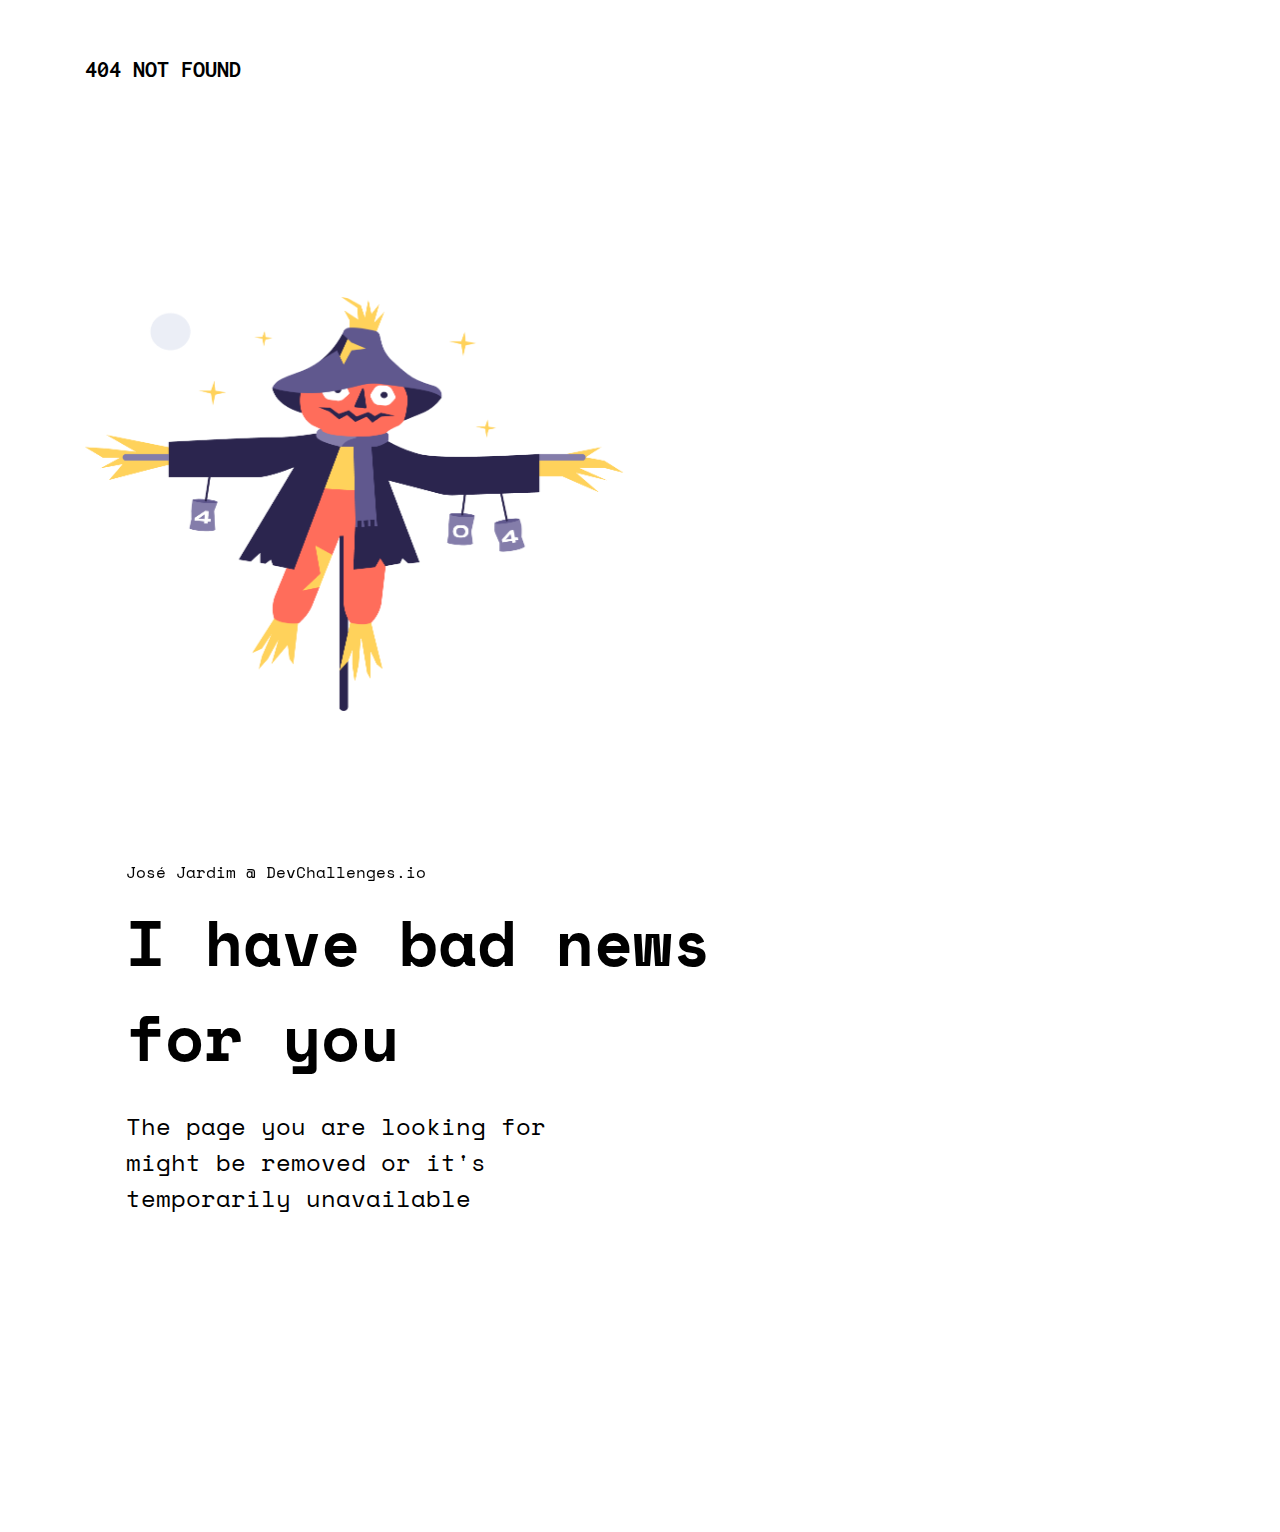
==== views/index.html @ 179ffee0 "styled the 404 page, need to add return to homepage button and center footer" ====
<!DOCTYPE html>
<html lang="en">
<head>
    <meta charset="UTF-8">
    <meta name="viewport" content="width=device-width, initial-scale=1.0">
    <link rel="preconnect" href="https://fonts.gstatic.com">
    <link href="https://fonts.googleapis.com/css2?family=Inconsolata:wght@700&display=swap" rel="stylesheet">
    <link href="https://fonts.googleapis.com/css2?family=Space+Mono:wght@400;700&display=swap" rel="stylesheet">
    <link rel="stylesheet" href="../styles/styles.css">
    <title>404 Not found </title>
</head>
<body>
    <div>
        <h1 id="title">404 NOT FOUND</h1>
    </div>

    <div class="pageImage mobile">
        <img class="mobile" src="../styles/images/Scarecrow.png" alt="">
    </div>
    <div class="NotFoundMessage">
        <h1 class="title2">I have bad news for you</h1>
        <p class="Desciption">The page you are looking for might be removed or it's temporarily unavailable</p>
    </div>
    <div>
        
    </div>

    <footer>
        <p>José Jardim @ DevChallenges.io</p>
    </footer>
</body>
</html>
---- styles/styles.css ----
/* font-family 'Inconsolata', monospace; */
body {
    font-family: none;
}

#title {
    font-family: 'Inconsolata', monospace;
    font-weight: 700;
    font-size: 24px;
    padding-left: 77px;
    padding-top: 40px;
    height: 25px;
    width: 158px;
}

@media only screen and (max-width: 768px) {
    #title {
      padding-left: 24px;
      padding-top: 20px;
    }
  }

@media only screen and (min-width: 768px) {
    .pageImage img{
        float: left;
        height: 414.2492370605469px;    
        width: 539.2236938476562px;
        padding-left: 77px;
        padding-top: 200px;
        border-radius: 0px;
    }

    .NotFoundMessage h1, p {
        font-family: 'Space Mono', monospace;
        padding-left: 118px;
    }

    .NotFoundMessage h1{
        float: left;
        width: 600px;
        padding-top: 140px;
        border-radius: 0px;
        margin-bottom: 0px;
        font-weight: 700;
        font-size: 64px;
    }

    .NotFoundMessage  p{
        float: left;
        height: 400px;
        width: 500px;
        padding-top: 0px;
        font-size: 24px;
        border-radius: 0px;
    }
  }
@media only screen and (max-width: 768px) {
    .pageImage img{
        padding-top: 64px;
        border-radius: 0px;
        display: block;
        margin-left: auto;
        margin-right: auto;
        width: 50%;
        height: 50%;
    }

    .NotFoundMessage h1, p {
        font-family: 'Space Mono', monospace;
        padding-left: 24px;
    }

    .NotFoundMessage h1{
        width: 450px;
        height: 142px;
        font-weight: 700;
        font-size: 48px;
    }

    .NotFoundMessage p{
        width: 450px;
        height: 81px;
        font-weight: 400;
        font-size: 18px;
    }
  }

footer {
    position: fixed;
    bottom: 0;;
}
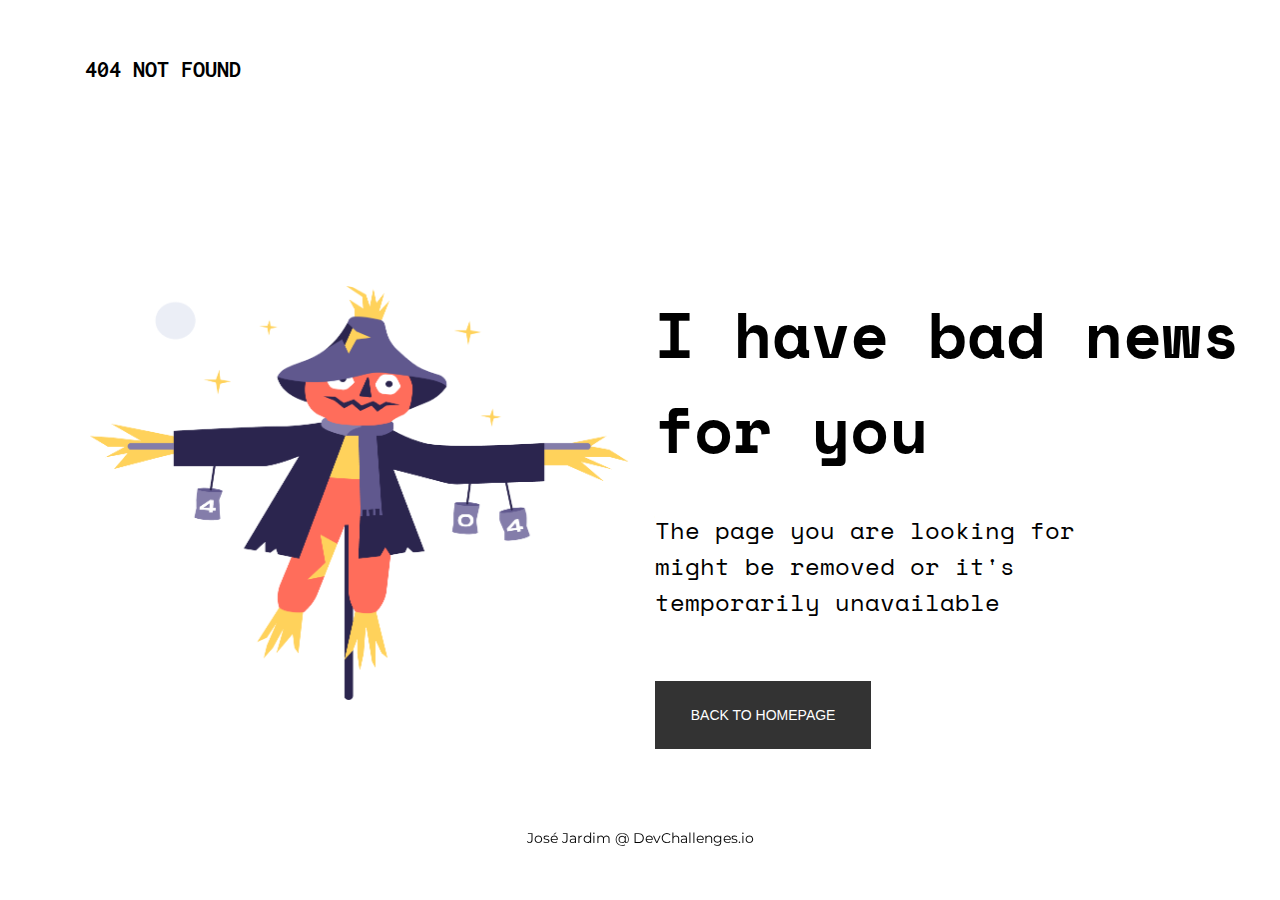
==== commit 7b2cb7a4: "changed the way components were nested, added css grid and done the footer. need to do mobile view o" ====
--- a/views/index.html
+++ b/views/index.html
@@ -6,6 +6,7 @@
     <link rel="preconnect" href="https://fonts.gstatic.com">
     <link href="https://fonts.googleapis.com/css2?family=Inconsolata:wght@700&display=swap" rel="stylesheet">
     <link href="https://fonts.googleapis.com/css2?family=Space+Mono:wght@400;700&display=swap" rel="stylesheet">
+    <link href="https://fonts.googleapis.com/css2?family=Montserrat:wght@600&display=swap" rel="stylesheet">
     <link rel="stylesheet" href="../styles/styles.css">
     <title>404 Not found </title>
 </head>
@@ -14,18 +15,21 @@
         <h1 id="title">404 NOT FOUND</h1>
     </div>
 
-    <div class="pageImage mobile">
-        <img class="mobile" src="../styles/images/Scarecrow.png" alt="">
-    </div>
-    <div class="NotFoundMessage">
-        <h1 class="title2">I have bad news for you</h1>
-        <p class="Desciption">The page you are looking for might be removed or it's temporarily unavailable</p>
-    </div>
-    <div>
-        
-    </div>
+    <main class="messageArea"> 
+        <div class="grid-container">
+            <div class="item1"><img class="img1" src="../styles/images/Scarecrow.png" alt=""></div>
+            <div class="item2">
+                <div class="contentArea">
+                    <h1 class="title2">I have bad news for you</h1>
+                    <p class="desciption">The page you are looking for might be removed or it's temporarily unavailable</p>
+                    <button class="button">BACK TO HOMEPAGE</button>
+                </div>
+            </div>
+        </div>
+    </main>
+  
 
-    <footer>
+    <footer class="footer">
         <p>José Jardim @ DevChallenges.io</p>
     </footer>
 </body>
--- a/styles/styles.css
+++ b/styles/styles.css
@@ -1,4 +1,4 @@
-/* font-family 'Inconsolata', monospace; */
+
 body {
     font-family: none;
 }
@@ -13,6 +13,87 @@
     width: 158px;
 }
 
+.messageArea{
+    margin-top: 200px;
+}
+
+/* Grid for the image and the text */
+.item1 { grid-area: image;}
+.item2 { grid-area: txt;}
+
+.grid-container{
+    display: grid;
+    grid-template-areas:
+    'image txt';
+    grid-gap: 10px;
+    padding: 5px;
+}
+
+.grid-container > div {
+    font-size: 30px;
+  }
+
+  /* Left side content styling */
+  .img1 {
+    height: 414.2492370605469px;    
+    width: 539.2236938476562px;
+    padding-left: 77px;
+  }
+
+  /* Right side content styling  */
+
+  .contentArea{
+    font-family: 'Space Mono', monospace;
+  }
+
+  .title2{
+    width: 596px;
+    height: 190px;
+    font-weight: 700;
+    font-size: 64px;
+    margin: 0px;
+    margin-bottom: 36px;
+  }
+
+  .desciption{
+    height: 105px;
+    width: 460px;
+    padding-top: 0px;
+    font-size: 24px;
+    border-radius: 0px;
+    margin: 0px;
+    margin-bottom: 64px;
+  }
+
+  .button {
+    background-color: #333333; /* Black */
+    border: none;
+    color: white;
+    padding: 15px 32px;
+    text-align: center;
+    text-decoration: none;
+    display: inline-block;
+    font-size: 14px;
+    height: 68px;
+    width: 216px;
+  }
+
+  /* Footer styling */
+  .footer {
+    position: fixed;
+    left: 0;
+    bottom: 0;
+    width: 100%;
+    text-align: center;
+    font-family: 'Montserrat', sans-serif;
+    font-size: 14px;
+    margin-bottom: 39px;
+  }
+
+ 
+ 
+ 
+  /* 
 @media only screen and (max-width: 768px) {
     #title {
       padding-left: 24px;
@@ -53,6 +134,7 @@
         font-size: 24px;
         border-radius: 0px;
     }
+   
   }
 @media only screen and (max-width: 768px) {
     .pageImage img{
@@ -83,9 +165,6 @@
         font-weight: 400;
         font-size: 18px;
     }
-  }
-
-footer {
-    position: fixed;
-    bottom: 0;;
-}+}
+  
+   */
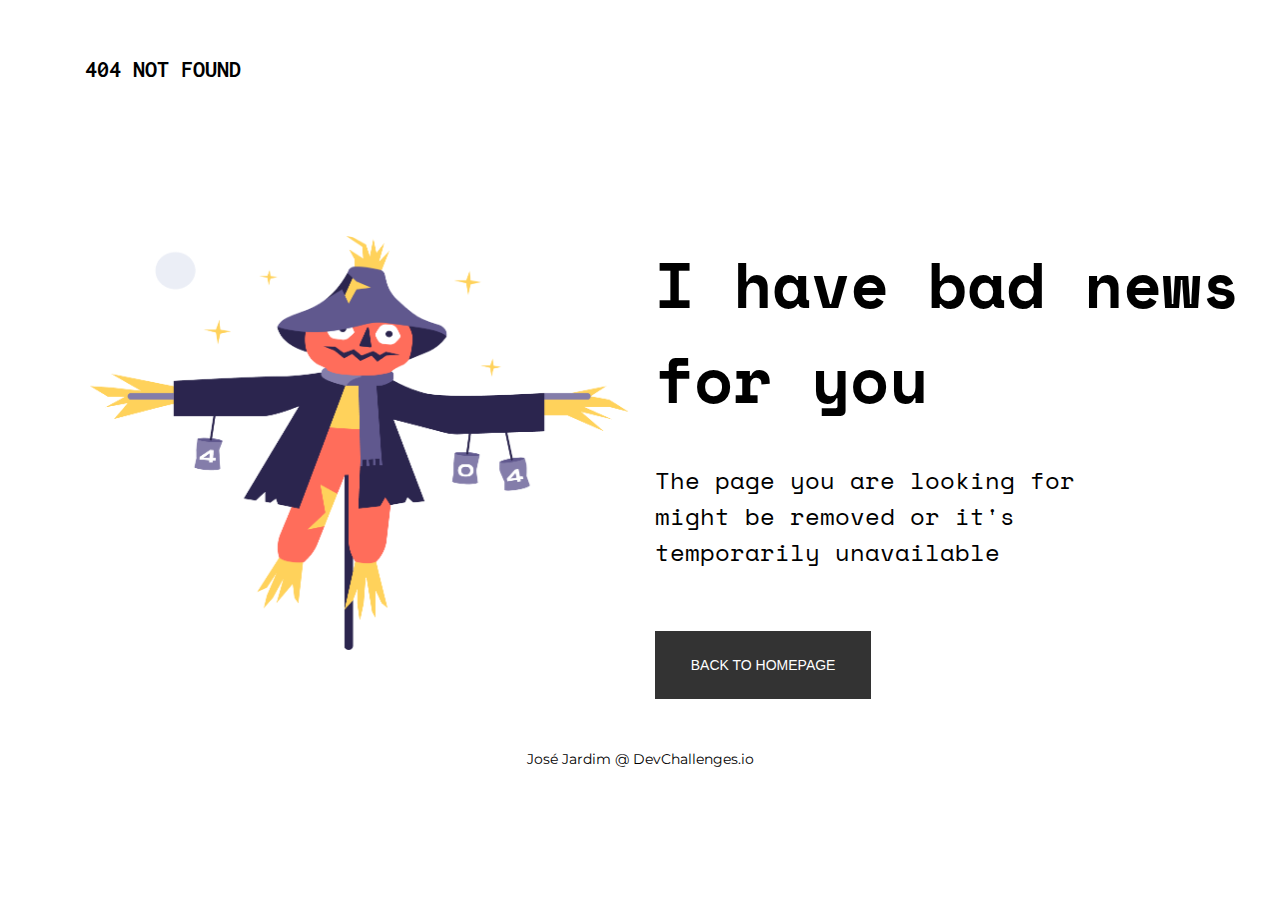
==== commit ae5704c4: "added mobile view" ====
--- a/views/index.html
+++ b/views/index.html
@@ -11,7 +11,7 @@
     <title>404 Not found </title>
 </head>
 <body>
-    <div>
+    <div class="mainHead">
         <h1 id="title">404 NOT FOUND</h1>
     </div>
 
--- a/styles/styles.css
+++ b/styles/styles.css
@@ -3,168 +3,192 @@
     font-family: none;
 }
 
-#title {
-    font-family: 'Inconsolata', monospace;
-    font-weight: 700;
-    font-size: 24px;
-    padding-left: 77px;
-    padding-top: 40px;
-    height: 25px;
-    width: 158px;
-}
 
-.messageArea{
-    margin-top: 200px;
-}
-
-/* Grid for the image and the text */
-.item1 { grid-area: image;}
-.item2 { grid-area: txt;}
-
-.grid-container{
-    display: grid;
-    grid-template-areas:
-    'image txt';
-    grid-gap: 10px;
-    padding: 5px;
-}
-
-.grid-container > div {
-    font-size: 30px;
-  }
-
-  /* Left side content styling */
-  .img1 {
-    height: 414.2492370605469px;    
-    width: 539.2236938476562px;
-    padding-left: 77px;
-  }
-
-  /* Right side content styling  */
-
-  .contentArea{
-    font-family: 'Space Mono', monospace;
-  }
-
-  .title2{
-    width: 596px;
-    height: 190px;
-    font-weight: 700;
-    font-size: 64px;
-    margin: 0px;
-    margin-bottom: 36px;
-  }
-
-  .desciption{
-    height: 105px;
-    width: 460px;
-    padding-top: 0px;
-    font-size: 24px;
-    border-radius: 0px;
-    margin: 0px;
-    margin-bottom: 64px;
-  }
-
-  .button {
-    background-color: #333333; /* Black */
-    border: none;
-    color: white;
-    padding: 15px 32px;
-    text-align: center;
-    text-decoration: none;
-    display: inline-block;
-    font-size: 14px;
-    height: 68px;
-    width: 216px;
-  }
-
-  /* Footer styling */
-  .footer {
-    position: fixed;
-    left: 0;
-    bottom: 0;
-    width: 100%;
-    text-align: center;
-    font-family: 'Montserrat', sans-serif;
-    font-size: 14px;
-    margin-bottom: 39px;
-  }
-
- 
- 
- 
-  /* 
-@media only screen and (max-width: 768px) {
+/* DESKTOP VIEW */
+  @media only screen and (min-width: 768px) {
+    .mainHead{
+      margin: 0px;
+    }
     #title {
-      padding-left: 24px;
-      padding-top: 20px;
+        font-family: 'Inconsolata', monospace;
+        font-weight: 700;
+        font-size: 24px;
+        padding-left: 77px;
+        padding-top: 40px;
+        height: 25px;
+        width: 158px;
     }
-  }
-
-@media only screen and (min-width: 768px) {
-    .pageImage img{
-        float: left;
+    
+    .messageArea{
+        margin-top: 150px;
+    }
+    
+    /* Grid for the image and the text */
+    .item1 { grid-area: image;}
+    .item2 { grid-area: txt;}
+    
+    .grid-container{
+        display: grid;
+        grid-template-areas:
+        'image txt';
+        grid-gap: 10px;
+        padding: 5px;
+    }
+    
+    .grid-container > div {
+        font-size: 15px;
+      }
+    
+      /* Left side content styling */
+      .img1 {
         height: 414.2492370605469px;    
         width: 539.2236938476562px;
         padding-left: 77px;
-        padding-top: 200px;
-        border-radius: 0px;
-    }
-
-    .NotFoundMessage h1, p {
+      }
+    
+      /* Right side content styling  */
+    
+      .contentArea{
         font-family: 'Space Mono', monospace;
-        padding-left: 118px;
-    }
-
-    .NotFoundMessage h1{
-        float: left;
-        width: 600px;
-        padding-top: 140px;
-        border-radius: 0px;
-        margin-bottom: 0px;
+        position: relative;
+      }
+    
+      .title2{
+        width: 596px;
+        height: 190px;
         font-weight: 700;
         font-size: 64px;
-    }
-
-    .NotFoundMessage  p{
-        float: left;
-        height: 400px;
-        width: 500px;
+        margin: 0px;
+        margin-bottom: 36px;
+      }
+    
+      .desciption{
+        height: 105px;
+        width: 460px;
         padding-top: 0px;
         font-size: 24px;
         border-radius: 0px;
+        margin: 0px;
+        margin-bottom: 64px;
+      }
+    
+      .button {
+        background-color: #333333; /* Black */
+        border: none;
+        color: white;
+        padding: 15px 32px;
+        text-align: center;
+        text-decoration: none;
+        display: inline-block;
+        font-size: 14px;
+        height: 68px;
+        width: 216px;
+      }
+    
+      /* Footer styling */
+     .footer {
+        position: static;
+        left: 0;
+        bottom: 0;
+        width: 100%;
+        text-align: center;
+        font-family: 'Montserrat', sans-serif;
+        font-size: 14px;
+        margin-top: 46px;
+        margin-bottom: 39px;
+      } 
+}
+ 
+
+/* MOBILE VIEW medium devices*/
+
+@media only screen and (max-width: 768px){
+    #title {
+        font-family: 'Inconsolata', monospace;
+        font-weight: 700;
+        font-size: 24px;    
+        padding-left: 24px;
+        padding-top: 20px;
+        height: 25px;
+        width: 158px;
     }
-   
-  }
-@media only screen and (max-width: 768px) {
-    .pageImage img{
-        padding-top: 64px;
-        border-radius: 0px;
+
+    .item1 { grid-area: image;}
+    .item2 { grid-area: txt;}
+
+    .grid-container{
+        display: grid;
+        grid-template-areas:
+        'image'
+        'txt';
+        grid-gap: 10px;
+        padding: 5px;
+    }
+
+    .grid-container > div {
+        font-size: 30px;
+      }
+
+     /* RIGHT SIDE MOBILE */
+    .contentArea{
+        font-family: 'Space Mono', monospace;
+    }
+
+    .img1 {
         display: block;
+        width: 286.83px;
+        height: 220.35px;
         margin-left: auto;
         margin-right: auto;
-        width: 50%;
-        height: 50%;
+        padding-top: 64px;
     }
 
-    .NotFoundMessage h1, p {
-        font-family: 'Space Mono', monospace;
-        padding-left: 24px;
-    }
-
-    .NotFoundMessage h1{
+    .title2 {
         width: 450px;
         height: 142px;
         font-weight: 700;
         font-size: 48px;
+        margin-top: 0px;
+        margin-left: auto;
+        margin-right: auto;
+        margin-bottom: 30px;
+      }
+
+    .desciption{
+        height: 81px;
+        width: 328px;
+        padding-top: 0px;
+        font-size: 18px;
+        border-radius: 0px;
+        margin-top: 0px;
+        display: inline-block;
+        margin-right: auto;
+        margin-bottom: 66px;
     }
 
-    .NotFoundMessage p{
-        width: 450px;
-        height: 81px;
-        font-weight: 400;
-        font-size: 18px;
+    .button {
+        background-color: #333333; /* Black */
+        border: none;
+        color: white;
+        padding: 15px 32px;
+        text-align: center;
+        text-decoration: none;
+        font-size: 14px;
+        height: 68px;
+        width: 216px;
     }
-}
-  
-   */
+    
+    .footer {
+      position: static;
+      left: 0;
+      bottom: 0;
+      width: 100%;
+      text-align: center;
+      font-family: 'Montserrat', sans-serif;
+      font-size: 14px;
+      margin-top: 36px;
+    }
+     
+} 
+
+
